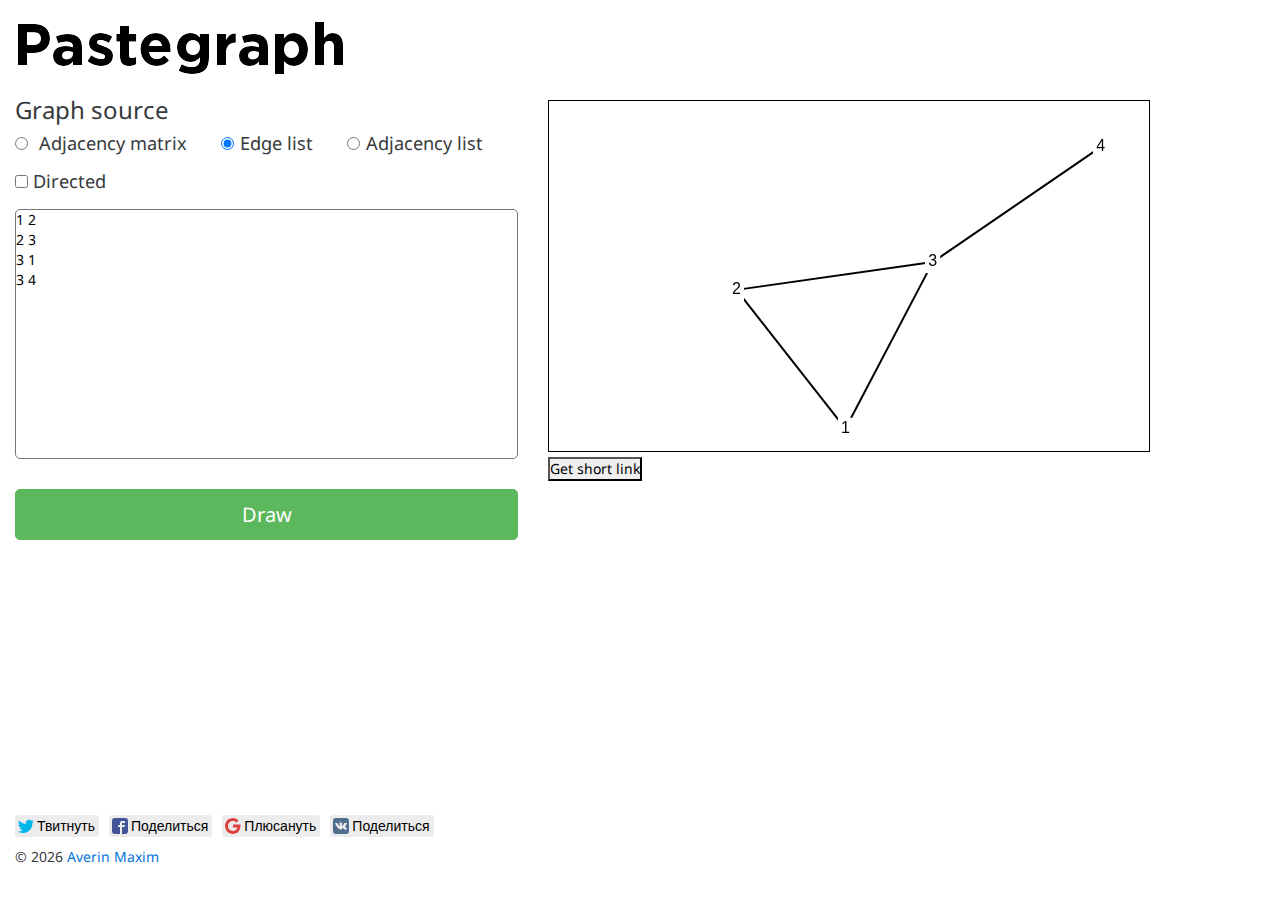
==== index.html @ cfb0f79a "add bit.ly" ====
<!DOCTYPE html>
<html>
<head>
    <title>Pastegraph is a tool for plotting graph</title>
    <meta charset="utf-8"/>
    <title>Pastegraph - tool for plotting graph</title>

    <script src="js/jquery.js"></script>
    <script src="js/bootstrap.min.js"></script>
    <script src="likely/likely.js"></script>
    <script src="js/springy.js"></script>
    <script src="js/springyui.js"></script>

    <script src="js/graphlogic.js"></script>
    <script src="js/ui.js"></script>

    <link rel="stylesheet" href="css/bootstrap.min.css">
    <link rel="stylesheet" href="likely/likely.css">
    <link rel="stylesheet" href="css/main.css">
    <link href="http://fonts.googleapis.com/css?family=Merriweather:300|Arvo" rel="stylesheet" type="text/css"/>
    <link href="https://fonts.googleapis.com/css?family=Droid+Sans:400,700|Droid+Serif" rel="stylesheet" type="text/css"/>

</head>

<body>

<div class="wrapper">

    <div class="content row-fluid">
        <header class="row-fluid">

            <div class="col-md-12">
                <img src="img/logo.png" alt="Pastegraph" style="float: left;">
            </div>
        </header>


        <div class="row-fluid">
            <div class="col-md-5">

                <form>
                    <legend>Graph source</legend>
                    <fieldset align="left">
                        <div id="button-types" >
                            <label class="radio-inline"><input  type="radio" name="draw-method" value="matrix"> Adjacency
                                matrix</label>
                            <label class="radio-inline"><input class="type-selected" type="radio" name="draw-method" value="edgeList" checked>Edge
                                list</label>
                            <label class="radio-inline"><input type="radio" name="draw-method" value="adjacencyList" >Adjacency
                                list</label>
                        </div>
                        <div class="checkbox" style="display: inline-block;margin-left: 0px;margin-top: 10px; margin-bottom: 10px;">
                            <label style="margin-right: 20px;font-size: 1.3em">
                                <input id="directional" type="checkbox" value="">
                                <span class="cr"><i class="cr-icon fa fa-check"></i></span>
                                Directed
                            </label>
                        </div>

                    </fieldset>
                    <textarea id="graph-source" class="graph-source">
1 2
2 3
3 1
3 4
                    </textarea>
                </form>
                <button style="margin-top:5%;" id="refresh" type="button" class="btn btn-success btn-lg btn-block">
                    Draw
                </button>
                <div id="errors">

                </div>

                <p id="links"> </p>
                <div id="examples">

                </div>
                <!-- <div class="examples">
                    <h3>
                        Examples:
                    </h3>
                    <p>
                        <a href="#">Triangle</a>,
                        <a href="#">Cube</a>,
                        <a href="#">Ring</a>,
                        <a href="#">Stick</a>
                    </p>
                </div> -->
            </div>


            <div class="col-md-7">
                <canvas id="springydemo" height="350" width="600px;">
                </canvas>
                <br>
                <button id="get_link" type="button">
                    Get short link
                </button>

                <a id="short-link">

                </a>
            </div>

        </div>

    </div>

    <footer class="row-fluid">
        <div class="col-md-5">
            <div class="likely">
                <div class="twitter">Твитнуть</div>
                <div class="facebook">Поделиться</div>
                <div class="gplus">Плюсануть</div>
                <div class="vkontakte">Поделиться</div>
            </div>
            <p>&copy; <span id="year"></span> <a href="mailto:amax0703@gmail.com">Averin Maxim</a></p>
        </div>
        <div class="col-md-7"></div>
    </footer>
</div>
</body>
</html>
---- likely/likely.css ----
.likely,.likely__widget{-webkit-font-smoothing:antialiased;-moz-osx-font-smoothing:grayscale;padding:0;text-indent:0!important;list-style:none!important;font-weight:400;font-family:"Helvetica Neue",Arial,sans-serif}.likely{display:inline-block}.likely__widget{margin:0;font-size:inherit}.likely{opacity:0;font-size:0!important}.likely_visible{opacity:1;transition:opacity .1s ease-in}.likely>*{display:inline-block;visibility:hidden}.likely_visible>*{visibility:inherit}.likely__widget{position:relative;white-space:nowrap}.likely__button,.likely__widget{display:inline-block}.likely__button,.likely__counter{text-decoration:none;text-rendering:optimizeLegibility;margin:0;outline:0}.likely__button{position:relative;user-select:none}.likely__counter{display:none;position:relative;font-weight:400}.likely_ready .likely__counter{display:inline-block}.likely_ready .likely__counter_empty{display:none}.likely__button,.likely__counter,.likely__icon,.likely__widget{vertical-align:top}.likely__widget{transition:background .33s ease-out,color .33s ease-out,fill .33s ease-out;line-height:inherit}.likely__widget:active,.likely__widget:focus,.likely__widget:hover{transition:none;cursor:pointer}@media (hover:none){.likely__widget:active,.likely__widget:focus,.likely__widget:hover{transition:background .33s ease-out,color .33s ease-out,fill .33s ease-out;cursor:unset}}.likely__icon{position:relative;text-align:left;display:inline-block}.likely svg{position:absolute;left:3px;top:3px;width:16px;height:16px}.likely__button,.likely__counter{line-height:inherit;cursor:inherit}.likely__button:empty{display:none}.likely__counter{text-align:center}.likely .likely__widget{color:#000;background:rgba(231,231,231,.8)}.likely .likely__counter{background-size:1px 1px;background-repeat:repeat-y;background-image:linear-gradient(to right,rgba(0,0,0,.2) 0,rgba(0,0,0,0) .5px,rgba(0,0,0,0) 100%)}.likely-light .likely__widget{color:#fff;fill:#fff;background:rgba(236,236,236,.16);text-shadow:rgba(0,0,0,.2) 0 0 .33em}.likely-light .likely__counter{background-image:linear-gradient(to right,rgba(255,255,255,.4) 0,rgba(255,255,255,0) .5px,rgba(255,255,255,0) 100%)}.likely__widget_facebook{fill:#425497}.likely__widget_facebook:active,.likely__widget_facebook:focus,.likely__widget_facebook:hover{background:rgba(207,212,229,.8)}@media (hover:none){.likely__widget_facebook:active,.likely__widget_facebook:focus,.likely__widget_facebook:hover{background:rgba(231,231,231,.8)}}.likely-light .likely__widget_facebook:active,.likely-light .likely__widget_facebook:focus,.likely-light .likely__widget_facebook:hover{text-shadow:#425497 0 0 .25em;background:rgba(66,84,151,.7)}@media (hover:none){.likely-light .likely__widget_facebook:active,.likely-light .likely__widget_facebook:focus,.likely-light .likely__widget_facebook:hover{text-shadow:rgba(0,0,0,.2) 0 0 .33em;background:rgba(236,236,236,.16)}}.likely__widget_twitter{fill:#00b7ec}.likely__widget_twitter:active,.likely__widget_twitter:focus,.likely__widget_twitter:hover{background:rgba(191,237,250,.8)}@media (hover:none){.likely__widget_twitter:active,.likely__widget_twitter:focus,.likely__widget_twitter:hover{background:rgba(231,231,231,.8)}}.likely-light .likely__widget_twitter:active,.likely-light .likely__widget_twitter:focus,.likely-light .likely__widget_twitter:hover{text-shadow:#00b7ec 0 0 .25em;background:rgba(0,183,236,.7)}@media (hover:none){.likely-light .likely__widget_twitter:active,.likely-light .likely__widget_twitter:focus,.likely-light .likely__widget_twitter:hover{text-shadow:rgba(0,0,0,.2) 0 0 .33em;background:rgba(236,236,236,.16)}}.likely__widget_gplus{fill:#dd4241}.likely__widget_gplus:active,.likely__widget_gplus:focus,.likely__widget_gplus:hover{background:rgba(246,207,207,.8)}@media (hover:none){.likely__widget_gplus:active,.likely__widget_gplus:focus,.likely__widget_gplus:hover{background:rgba(231,231,231,.8)}}.likely-light .likely__widget_gplus:active,.likely-light .likely__widget_gplus:focus,.likely-light .likely__widget_gplus:hover{text-shadow:#dd4241 0 0 .25em;background:rgba(221,66,65,.7)}@media (hover:none){.likely-light .likely__widget_gplus:active,.likely-light .likely__widget_gplus:focus,.likely-light .likely__widget_gplus:hover{text-shadow:rgba(0,0,0,.2) 0 0 .33em;background:rgba(236,236,236,.16)}}.likely__widget_vkontakte{fill:#526e8f}.likely__widget_vkontakte:active,.likely__widget_vkontakte:focus,.likely__widget_vkontakte:hover{background:rgba(211,218,227,.8)}@media (hover:none){.likely__widget_vkontakte:active,.likely__widget_vkontakte:focus,.likely__widget_vkontakte:hover{background:rgba(231,231,231,.8)}}.likely-light .likely__widget_vkontakte:active,.likely-light .likely__widget_vkontakte:focus,.likely-light .likely__widget_vkontakte:hover{text-shadow:#526e8f 0 0 .25em;background:rgba(82,110,143,.7)}@media (hover:none){.likely-light .likely__widget_vkontakte:active,.likely-light .likely__widget_vkontakte:focus,.likely-light .likely__widget_vkontakte:hover{text-shadow:rgba(0,0,0,.2) 0 0 .33em;background:rgba(236,236,236,.16)}}.likely__widget_pinterest{fill:#cc002b}.likely__widget_pinterest:active,.likely__widget_pinterest:focus,.likely__widget_pinterest:hover{background:rgba(242,191,202,.8)}@media (hover:none){.likely__widget_pinterest:active,.likely__widget_pinterest:focus,.likely__widget_pinterest:hover{background:rgba(231,231,231,.8)}}.likely-light .likely__widget_pinterest:active,.likely-light .likely__widget_pinterest:focus,.likely-light .likely__widget_pinterest:hover{text-shadow:#cc002b 0 0 .25em;background:rgba(204,0,43,.7)}@media (hover:none){.likely-light .likely__widget_pinterest:active,.likely-light .likely__widget_pinterest:focus,.likely-light .likely__widget_pinterest:hover{text-shadow:rgba(0,0,0,.2) 0 0 .33em;background:rgba(236,236,236,.16)}}.likely__widget_odnoklassniki{fill:#f6903b}.likely__widget_odnoklassniki:active,.likely__widget_odnoklassniki:focus,.likely__widget_odnoklassniki:hover{background:rgba(252,227,206,.8)}@media (hover:none){.likely__widget_odnoklassniki:active,.likely__widget_odnoklassniki:focus,.likely__widget_odnoklassniki:hover{background:rgba(231,231,231,.8)}}.likely-light .likely__widget_odnoklassniki:active,.likely-light .likely__widget_odnoklassniki:focus,.likely-light .likely__widget_odnoklassniki:hover{text-shadow:#f6903b 0 0 .25em;background:rgba(246,144,59,.7)}@media (hover:none){.likely-light .likely__widget_odnoklassniki:active,.likely-light .likely__widget_odnoklassniki:focus,.likely-light .likely__widget_odnoklassniki:hover{text-shadow:rgba(0,0,0,.2) 0 0 .33em;background:rgba(236,236,236,.16)}}.likely__widget_telegram{fill:#34abde}.likely__widget_telegram:active,.likely__widget_telegram:focus,.likely__widget_telegram:hover{background:rgba(204,234,246,.8)}@media (hover:none){.likely__widget_telegram:active,.likely__widget_telegram:focus,.likely__widget_telegram:hover{background:rgba(231,231,231,.8)}}.likely-light .likely__widget_telegram:active,.likely-light .likely__widget_telegram:focus,.likely-light .likely__widget_telegram:hover{text-shadow:#34abde 0 0 .25em;background:rgba(52,171,222,.7)}@media (hover:none){.likely-light .likely__widget_telegram:active,.likely-light .likely__widget_telegram:focus,.likely-light .likely__widget_telegram:hover{text-shadow:rgba(0,0,0,.2) 0 0 .33em;background:rgba(236,236,236,.16)}}.likely{line-height:20px;margin:0 -5px -10px}.likely .likely__widget{font-size:14px;border-radius:3px;height:22px;margin:0 5px 10px}.likely .likely__icon{width:22px;height:22px}.likely .likely__button{padding:1px 4px 1px 0}.likely .likely__counter{padding:1px 4px}.likely-big{line-height:28px;margin:0 -6px -12px}.likely-big .likely__widget{font-size:18px;border-radius:4px;height:32px;margin:0 6px 12px}.likely-big .likely__icon{width:32px;height:32px}.likely-big .likely__button{padding:2px 6px 2px 0}.likely-big .likely__counter{padding:2px 6px}.likely-big svg{left:4px;top:4px;width:24px;height:24px}.likely-small{line-height:14px;margin:0 -4px -8px}.likely-small .likely__widget{font-size:12px;border-radius:2px;height:18px;margin:0 4px 8px}.likely-small .likely__icon{width:18px;height:18px}.likely-small .likely__button{padding:2px 3px 2px 0}.likely-small .likely__counter{padding:2px 3px}.likely-small svg{left:3px;top:3px;width:12px;height:12px}
---- css/main.css ----
* {
    margin: 0;
    padding: 0;
}

html,
body {
    height: 100%;
}

.wrapper {
    display: flex;
    flex-direction: column;
    width: 100%;
    height: 100%;
    margin: 0 auto;
    font: 14px/20px "Droid Sans", sans-serif;
}

.content {
    flex: 1 0 auto;
}

footer {
    flex: 0 0 auto;
    height: 90px;
}

footer p {
    padding: 10px 10px 10px 0px;
}

header {
    height: 100px;
}

img.fork {
    position: absolute;
    top: 0;
    right: 0;
}

textarea {
    resize: none;
    height: 250px;
    width: 100%;
    border-radius: 5px;
}

.graph-source:focus{
    box-shadow: 0 0 20px rgba(0,0,0,0.5);
}

.examples {
    padding: 10px 0px;
}

canvas {
 border: 1px solid black;
}

legend {

}
#refresh,
#refresh:active,
#refresh:focus {
    outline: none;
}

input[type="radio"]{
    margin-left: 30px;
    margin-right: 6px;
}

#button-types label:first-child{
    margin-left: -30px;
}

#button-types label {
    font-size: 1.3em;
}

#button-types {
    margin-top: 5px;
}

#errors {
    margin-top: 10px;
    margin-bottom: 10px;
    font-color: red;
}
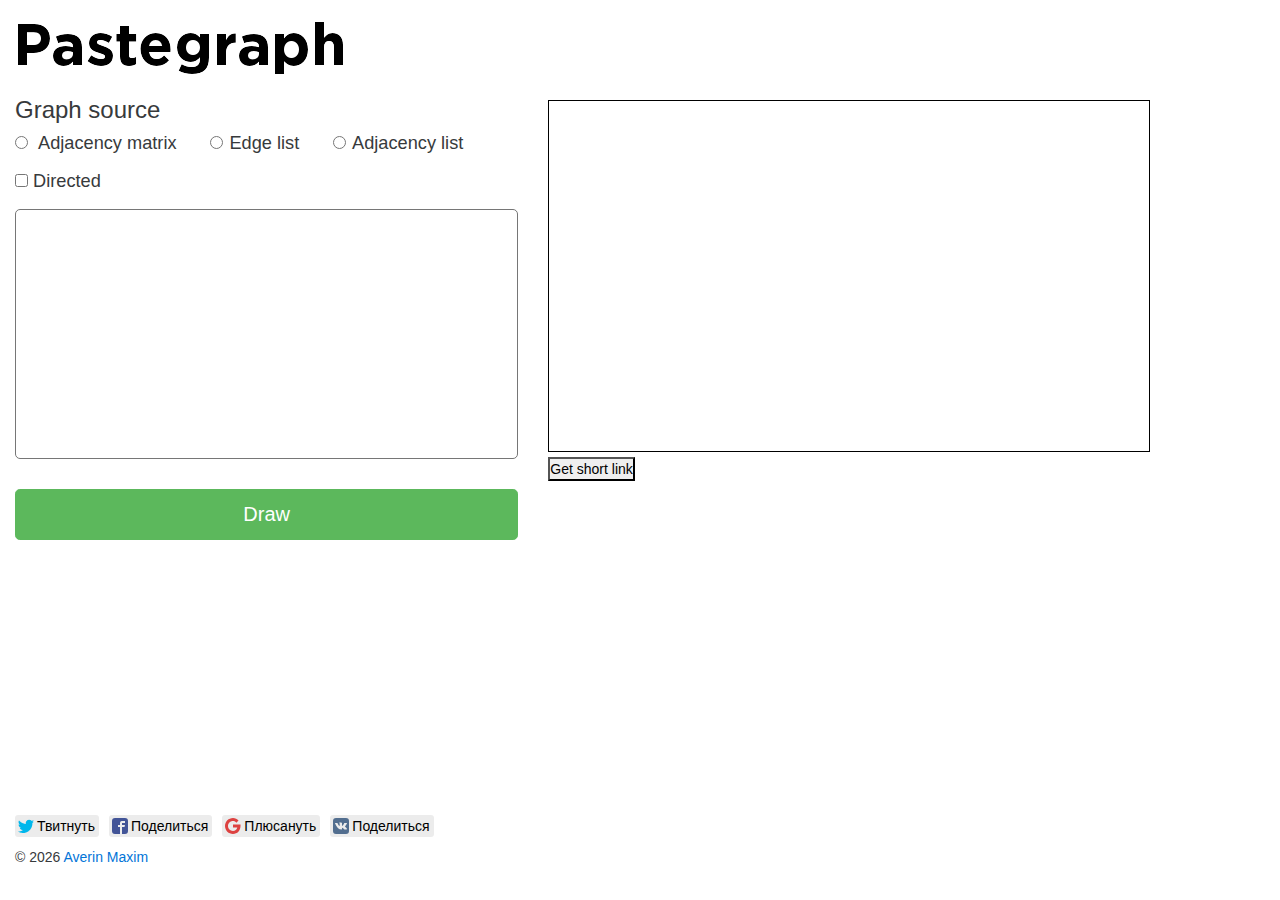
==== commit 1f6a6d7a: "Update index.html" ====
--- a/index.html
+++ b/index.html
@@ -17,8 +17,6 @@
     <link rel="stylesheet" href="css/bootstrap.min.css">
     <link rel="stylesheet" href="likely/likely.css">
     <link rel="stylesheet" href="css/main.css">
-    <link href="http://fonts.googleapis.com/css?family=Merriweather:300|Arvo" rel="stylesheet" type="text/css"/>
-    <link href="https://fonts.googleapis.com/css?family=Droid+Sans:400,700|Droid+Serif" rel="stylesheet" type="text/css"/>
 
 </head>
 
@@ -44,7 +42,7 @@
                         <div id="button-types" >
                             <label class="radio-inline"><input  type="radio" name="draw-method" value="matrix"> Adjacency
                                 matrix</label>
-                            <label class="radio-inline"><input class="type-selected" type="radio" name="draw-method" value="edgeList" checked>Edge
+                            <label class="radio-inline"><input class="type-selected" type="radio" name="draw-method" value="edgeList">Edge
                                 list</label>
                             <label class="radio-inline"><input type="radio" name="draw-method" value="adjacencyList" >Adjacency
                                 list</label>
@@ -59,10 +57,7 @@
 
                     </fieldset>
                     <textarea id="graph-source" class="graph-source">
-1 2
-2 3
-3 1
-3 4
+
                     </textarea>
                 </form>
                 <button style="margin-top:5%;" id="refresh" type="button" class="btn btn-success btn-lg btn-block">
@@ -121,4 +116,4 @@
     </footer>
 </div>
 </body>
-</html>+</html>
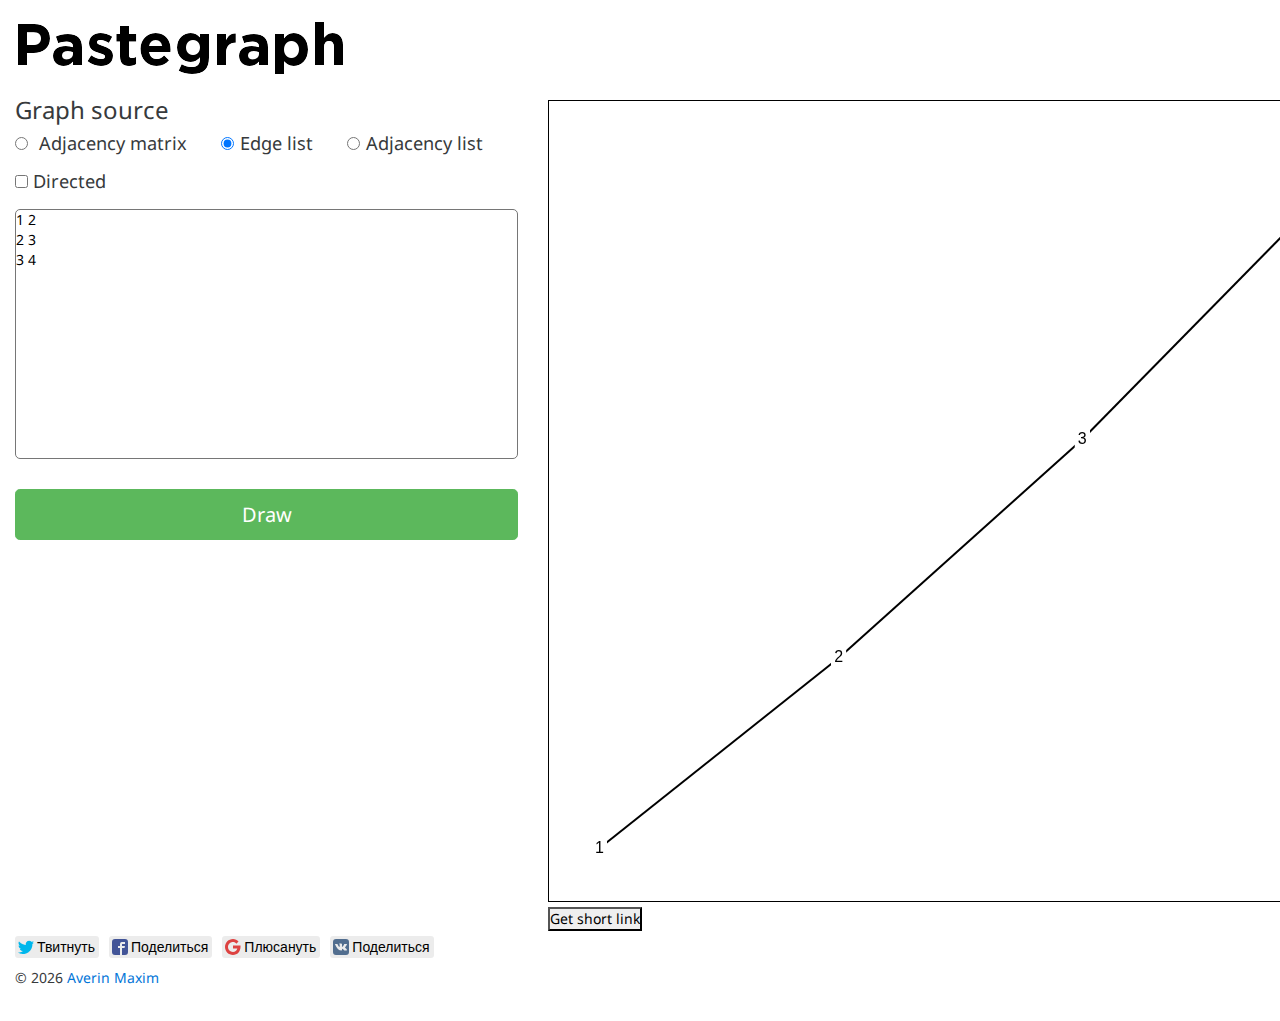
==== commit bd9d369e: "fix parsing link and doubled edges" ====
--- a/index.html
+++ b/index.html
@@ -17,6 +17,8 @@
     <link rel="stylesheet" href="css/bootstrap.min.css">
     <link rel="stylesheet" href="likely/likely.css">
     <link rel="stylesheet" href="css/main.css">
+    <link href="http://fonts.googleapis.com/css?family=Merriweather:300|Arvo" rel="stylesheet" type="text/css"/>
+    <link href="https://fonts.googleapis.com/css?family=Droid+Sans:400,700|Droid+Serif" rel="stylesheet" type="text/css"/>
 
 </head>
 
@@ -42,7 +44,7 @@
                         <div id="button-types" >
                             <label class="radio-inline"><input  type="radio" name="draw-method" value="matrix"> Adjacency
                                 matrix</label>
-                            <label class="radio-inline"><input class="type-selected" type="radio" name="draw-method" value="edgeList">Edge
+                            <label class="radio-inline"><input class="type-selected" type="radio" name="draw-method" value="edgeList" checked>Edge
                                 list</label>
                             <label class="radio-inline"><input type="radio" name="draw-method" value="adjacencyList" >Adjacency
                                 list</label>
@@ -57,8 +59,9 @@
 
                     </fieldset>
                     <textarea id="graph-source" class="graph-source">
-
-                    </textarea>
+1 2
+2 3
+3 4                </textarea>
                 </form>
                 <button style="margin-top:5%;" id="refresh" type="button" class="btn btn-success btn-lg btn-block">
                     Draw
@@ -85,8 +88,8 @@
             </div>
 
 
-            <div class="col-md-7">
-                <canvas id="springydemo" height="350" width="600px;">
+            <div class="col-md-7" width="100%">
+                <canvas id="springydemo" height="800" width="800px">
                 </canvas>
                 <br>
                 <button id="get_link" type="button">
@@ -116,4 +119,4 @@
     </footer>
 </div>
 </body>
-</html>
+</html>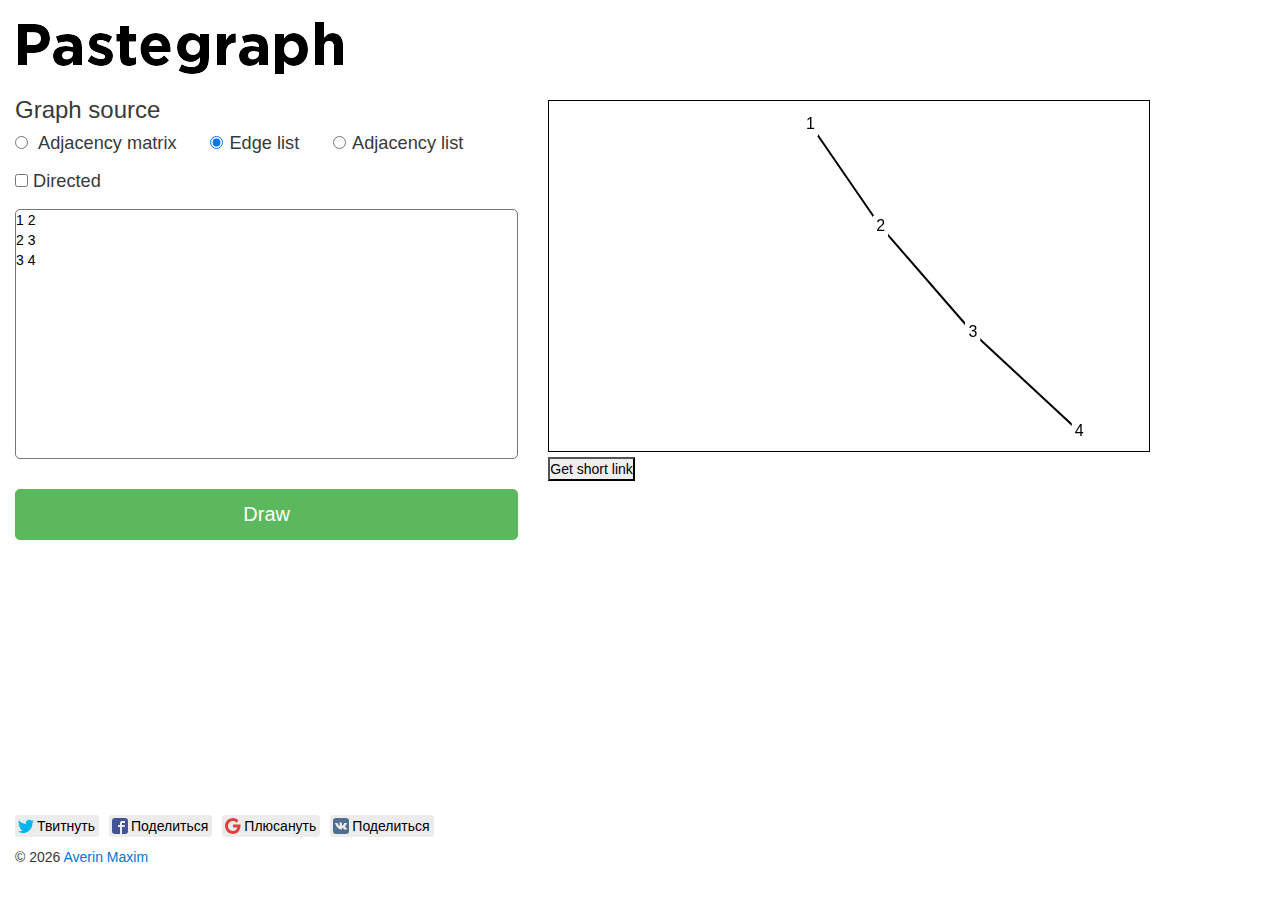
==== commit e3c27ae5: "Merge remote-tracking branch 'origin/master'" ====
--- a/index.html
+++ b/index.html
@@ -17,8 +17,6 @@
     <link rel="stylesheet" href="css/bootstrap.min.css">
     <link rel="stylesheet" href="likely/likely.css">
     <link rel="stylesheet" href="css/main.css">
-    <link href="http://fonts.googleapis.com/css?family=Merriweather:300|Arvo" rel="stylesheet" type="text/css"/>
-    <link href="https://fonts.googleapis.com/css?family=Droid+Sans:400,700|Droid+Serif" rel="stylesheet" type="text/css"/>
 
 </head>
 
@@ -88,8 +86,8 @@
             </div>
 
 
-            <div class="col-md-7" width="100%">
-                <canvas id="springydemo" height="800" width="800px">
+            <div class="col-md-7">
+                <canvas id="springydemo" height="350" width="600px;">
                 </canvas>
                 <br>
                 <button id="get_link" type="button">
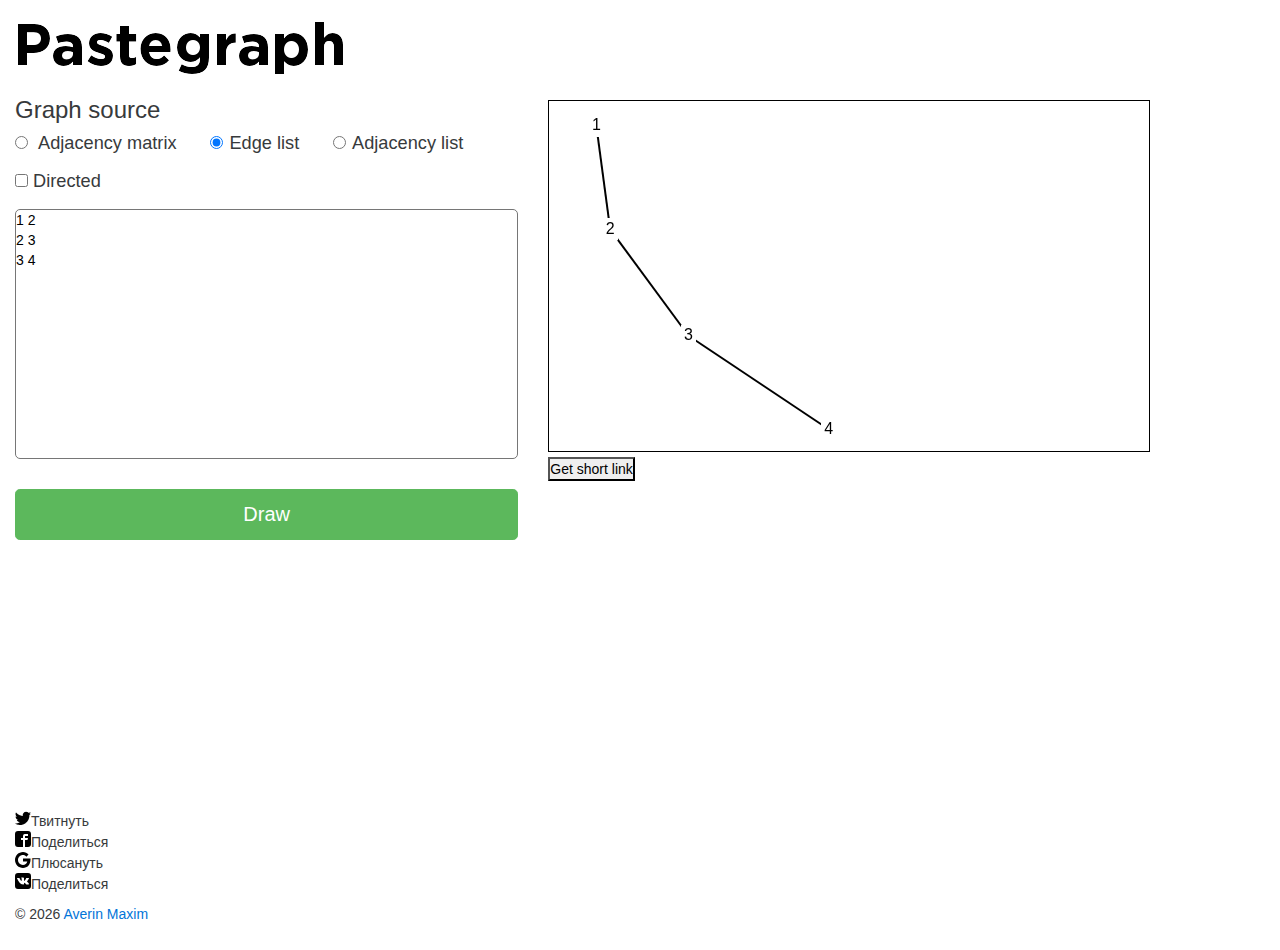
==== commit 9f29e224: "fix layout" ====
--- a/index.html
+++ b/index.html
@@ -15,7 +15,6 @@
     <script src="js/ui.js"></script>
 
     <link rel="stylesheet" href="css/bootstrap.min.css">
-    <link rel="stylesheet" href="likely/likely.css">
     <link rel="stylesheet" href="css/main.css">
 
 </head>
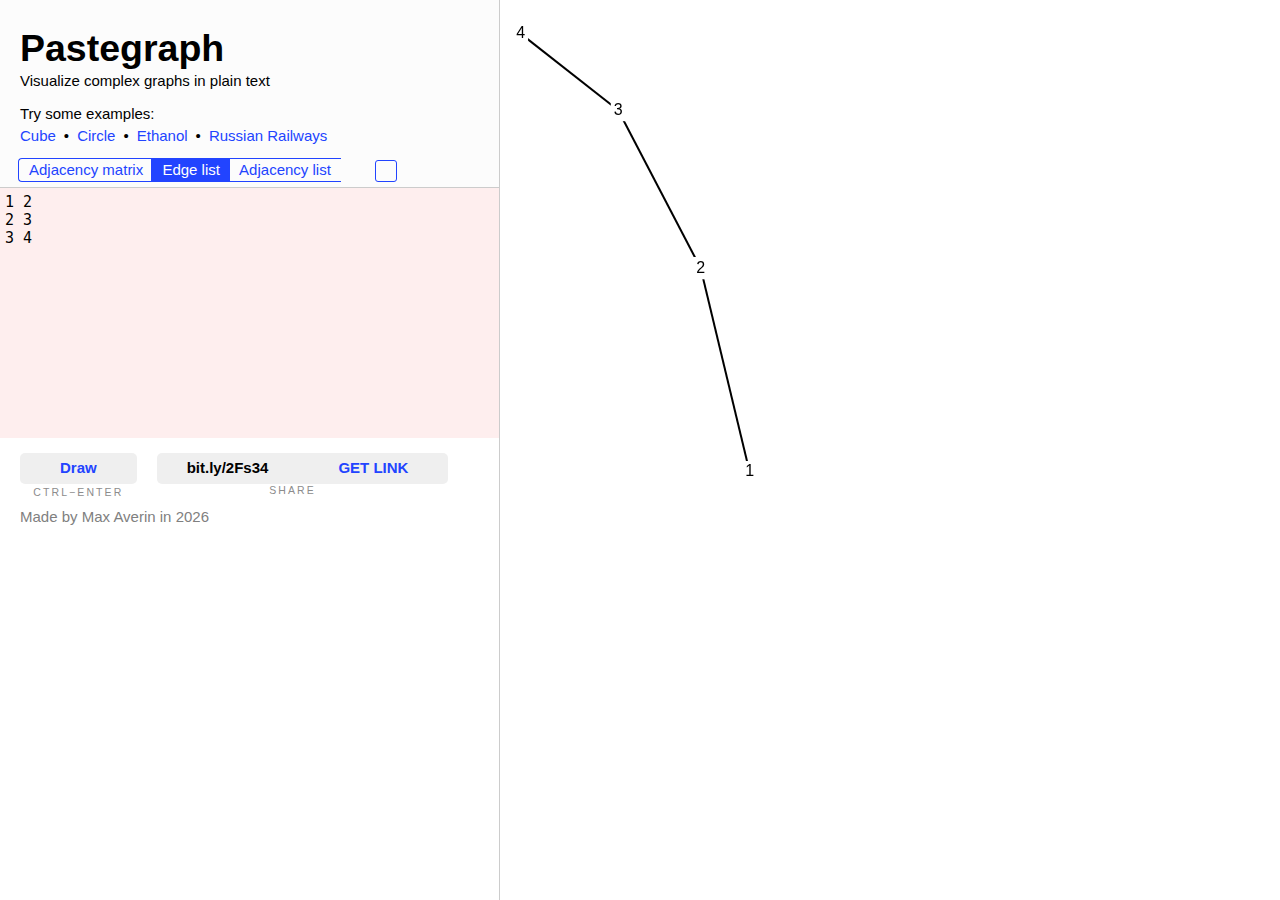
==== commit c5b0d9f7: "first version" ====
--- a/index.html
+++ b/index.html
@@ -1,119 +1,103 @@
 <!DOCTYPE html>
 <html>
 <head>
-    <title>Pastegraph is a tool for plotting graph</title>
     <meta charset="utf-8"/>
-    <title>Pastegraph - tool for plotting graph</title>
+    <title>Pastegraph - tool for plotting and sharing graph</title>
 
     <script src="js/jquery.js"></script>
-    <script src="js/bootstrap.min.js"></script>
-    <script src="likely/likely.js"></script>
     <script src="js/springy.js"></script>
     <script src="js/springyui.js"></script>
 
     <script src="js/graphlogic.js"></script>
     <script src="js/ui.js"></script>
 
-    <link rel="stylesheet" href="css/bootstrap.min.css">
+    <link rel="stylesheet" href="reset.css">
     <link rel="stylesheet" href="css/main.css">
 
 </head>
 
 <body>
+<div class="content">
+        <div class="leftColumn">
+            <div class="header">
+                <div class="control-panel">
+                    <h1>Pastegraph</h1>
+                    <p style="margin-top: -6px;margin-bottom: 10px;">Visualize complex graphs in plain text</p>
+                    <div class="examples">
+                        <p>Try some examples:</p>
+                    </div>
+                    <ul class="links" style="padding-bottom:10px;">
+                        <li class="links__list-item">
+                            <a href="#">Cube</a>
+                        </li>
+                        <li class="links__list-item">
+                            <a href="#">Circle</a>
+                        </li>
+                        <li class="links__list-item">
+                            <a href="#">Ethanol</a>
+                        </li>
+                        <li class="links__list-item">
+                            <a href="#">Russian Railways</a>
+                        </li>
+                    </ul>
+                    <div class="input-row">
+                        <input id="draw-matrix" type="radio" name="draw-method" value="matrix">
+                        <label for="draw-matrix" class="input-helper input-helper--radio">Adjacency matrix</label>
 
-<div class="wrapper">
+                        <input id="draw-edgeList" type="radio" name="draw-method" value="edgeList" checked>
+                        <label for="draw-edgeList" class="input-helper input-helper--radio">Edge list</label>
 
-    <div class="content row-fluid">
-        <header class="row-fluid">
+                        <input id="draw-adjacencyList" type="radio" name="draw-method" value="adjacencyList">
+                        <label for="draw-adjacencyList" class="input-helper input-helper--radio">Adjacency list</label>
 
-            <div class="col-md-12">
-                <img src="img/logo.png" alt="Pastegraph" style="float: left;">
-            </div>
-        </header>
+                        <input style="margin-left: 0px;" id="directional" type="checkbox" value="">
+                        <label style="margin-left: 0px;" for="directional" class="input-helper--checkbox"></label>
+                    </div>
 
 
-        <div class="row-fluid">
-            <div class="col-md-5">
-
-                <form>
-                    <legend>Graph source</legend>
-                    <fieldset align="left">
-                        <div id="button-types" >
-                            <label class="radio-inline"><input  type="radio" name="draw-method" value="matrix"> Adjacency
-                                matrix</label>
-                            <label class="radio-inline"><input class="type-selected" type="radio" name="draw-method" value="edgeList" checked>Edge
-                                list</label>
-                            <label class="radio-inline"><input type="radio" name="draw-method" value="adjacencyList" >Adjacency
-                                list</label>
-                        </div>
-                        <div class="checkbox" style="display: inline-block;margin-left: 0px;margin-top: 10px; margin-bottom: 10px;">
-                            <label style="margin-right: 20px;font-size: 1.3em">
-                                <input id="directional" type="checkbox" value="">
-                                <span class="cr"><i class="cr-icon fa fa-check"></i></span>
-                                Directed
-                            </label>
-                        </div>
-
-                    </fieldset>
-                    <textarea id="graph-source" class="graph-source">
+                </div>
+            </div>
+            <textarea id="graph-source">
 1 2
 2 3
-3 4                </textarea>
-                </form>
-                <button style="margin-top:5%;" id="refresh" type="button" class="btn btn-success btn-lg btn-block">
-                    Draw
-                </button>
-                <div id="errors">
+3 4
+            </textarea>
+            <div class="error">
 
+            </div>
+            <div style="padding-left: 20px;float: left; margin-top:2px;">
+                <div width="40" style="float: left;">
+                    <button id="refresh" type="button" class="btn">
+                        Draw
+                    </button>
+                    <div class="text-under">
+                        CTRL−ENTER
+                    </div>
                 </div>
-
-                <p id="links"> </p>
-                <div id="examples">
-
+                <div style="float: right;">
+                    <div class="btn-text" style="float: left;">
+                        <a id="short-link">
+                            bit.ly/2Fs34
+                        </a>
+                    </div>
+                    <button id="get_link" type="button" class="btn-right" style="float:right;">
+                        GET LINK
+                    </button>
+                    <div class="text-under">
+                        SHARE
+                    </div>
                 </div>
-                <!-- <div class="examples">
-                    <h3>
-                        Examples:
-                    </h3>
-                    <p>
-                        <a href="#">Triangle</a>,
-                        <a href="#">Cube</a>,
-                        <a href="#">Ring</a>,
-                        <a href="#">Stick</a>
-                    </p>
-                </div> -->
             </div>
 
+            <footer>
+                <p>Made by Max Averin in <span id="year"></span></p>
+            </footer>
+        </div>
+       <div class="rightColumn">
+            <canvas id="springydemo" width="300" height="600">
 
-            <div class="col-md-7">
-                <canvas id="springydemo" height="350" width="600px;">
-                </canvas>
-                <br>
-                <button id="get_link" type="button">
-                    Get short link
-                </button>
-
-                <a id="short-link">
-
-                </a>
-            </div>
-
+            </canvas>
         </div>
-
-    </div>
-
-    <footer class="row-fluid">
-        <div class="col-md-5">
-            <div class="likely">
-                <div class="twitter">Твитнуть</div>
-                <div class="facebook">Поделиться</div>
-                <div class="gplus">Плюсануть</div>
-                <div class="vkontakte">Поделиться</div>
-            </div>
-            <p>&copy; <span id="year"></span> <a href="mailto:amax0703@gmail.com">Averin Maxim</a></p>
-        </div>
-        <div class="col-md-7"></div>
-    </footer>
 </div>
 </body>
 </html>--- a/css/main.css
+++ b/css/main.css
@@ -1,94 +1,294 @@
 * {
     margin: 0;
     padding: 0;
+    box-sizing: border-box;
 }
 
 html,
 body {
     height: 100%;
-}
-
-.wrapper {
+    width: 100%;
+    font-size: 15px;
+    font-family: Arial, Helvetica, sans-serif;
+}
+
+p {
+    font-size: 1em;
+}
+
+a {
+    text-decoration: none;
+}
+
+a:hover {
+    text-decoration: underline;
+}
+
+.leftColumn {
+    float: left;
+    min-width: 500px;
+    width: 20%;
+    height: 100vh;
+    height: 100vh;
+    min-height: 100vh;
+    overflow: hidden;
+    border-right: 1px solid #ccc;
+}
+
+.rightColumn {
+    min-width: 400px;
+    width: 80%;
+}
+
+.control-panel a {
+    font-size: 1em;
+    color: #24F;
+}
+
+h1 {
+    font-size: 2.5em;
+    font-weight: bold;
+    padding: 0px;
+    margin: 0px;
+}
+
+.header {
+    background-color: #FCFCFC;
+    min-height: 150px;
+    padding: 0px;
+    margin: 0px;
+    /*box-shadow: 0px 9px 0px 0px rgba(247,212,212,1);*/
+    border-bottom: 1px solid #ccc;
+}
+
+.control-panel {
+    padding-top: 20px;
+    padding-left: 20px;
+    line-height: 1.5;
+}
+
+.links {
     display: flex;
-    flex-direction: column;
-    width: 100%;
-    height: 100%;
-    margin: 0 auto;
-    font: 14px/20px "Droid Sans", sans-serif;
-}
-
-.content {
-    flex: 1 0 auto;
-}
-
-footer {
-    flex: 0 0 auto;
-    height: 90px;
-}
-
-footer p {
-    padding: 10px 10px 10px 0px;
-}
-
-header {
-    height: 100px;
-}
-
-img.fork {
-    position: absolute;
-    top: 0;
-    right: 0;
+    flex-wrap: wrap;
+    padding: 0;
+}
+
+.links__list-item {
+    display: flex;
+
+}
+
+.links__list-item + .links__list-item::before {
+    position: relative;
+    content: "•";
+    margin: 0 8px;
+}
+
+.examples p {
+    padding: 0px;
+    margin: 0px;
 }
 
 textarea {
     resize: none;
+    width: 100%;
     height: 250px;
-    width: 100%;
-    border-radius: 5px;
-}
-
-.graph-source:focus{
-    box-shadow: 0 0 20px rgba(0,0,0,0.5);
-}
-
-.examples {
-    padding: 10px 0px;
-}
-
-canvas {
- border: 1px solid black;
-}
-
-legend {
-
-}
-#refresh,
-#refresh:active,
-#refresh:focus {
+    padding: 4px;
+    margin: 0px;
+    background-color: #FEEEEE;
+    border: 1px solid rgba(0, 0, 255, 0.0);
+    font-size: 1em;
+
+    font-family: monospace;
     outline: none;
-}
-
-input[type="radio"]{
+    margin: 0px;
+    cursor: text
+}
+
+.error {
+    margin: 0px;
+    margin-bottom: 10px;
+    padding-left: 20px;
+    font-weight: bold;
+    color: red;
+    font-size: 1em;
+}
+
+textarea:focus {
+    border-bottom: 1px solid blue;
+    border-top: 1px solid blue;
+    border-right: 1px solid blue;
+    border-left: none;
+}
+
+footer p {
+    font-size: 1em;
+    padding-left: 20px;
+    padding-top: 10px;
+    clear: left;
+    color: grey;
+}
+
+.text-under {
+    text-align: center;
+    letter-spacing: .20em;
+    font-size: 0.7em;
+    margin-top:2px;
+    color: #8c8c8c;
+    font-weight: 500;
+}
+
+/*
+    CSS3 checkboxes
+ */
+
+.input-row {
+    margin-left: 4px;
+}
+
+.input-helper {
+    position: relative;
+    display: inline-block;
+    margin-left: -6px;
+    margin-bottom: 5px;
+    font-size: 1em;
+    cursor: pointer;
+    padding: 10px;
+}
+
+.input-helper::before {
+    content: '';
+    display: block;
+    position: absolute;
+
+}
+
+.input-helper--radio {
+    padding: 0 4px;
+    border: 1px solid #24F;
+    border-right: none;
+    color: #24F;
+    padding: 0px 10px;
+}
+
+.input-helper:first-of-type {
+    border-radius: 4px 0 0 4px;
+}
+
+.input-helper:last-of-type {
+    margin-right: 0px;
+    border-right-width: 1px;
+    border-radius: 0px 4px 4px 0px;
+    border: 1px solid #24F;
+    padding-right: 10px;
+}
+
+input[type="radio"] {
+    display: none;
+    border: 1px solid black;
+}
+
+input[type="radio"]:checked + label {
+    background-color: #24F;
+    color: white;
+}
+
+/*
+    Draw Button
+*/
+
+.btn {
+    -webkit-border-radius: 0px 5px 5px 0px;
+    -moz-border-radius: 0px 5px 5px 0px;
+    border-radius: 5px 5px 5px 5px;
+    font-family: Arial;
+    font-weight: bold;
+    color: #24F;
+    line-height: 1.5em;
+    font-size: 1em;
+    background: #EFEFEF;
+    padding: 4px 40px 4px 40px;
+    text-decoration: none;
+    cursor: pointer;
+    border: none;
+}
+
+.btn:hover {
+    background: #24F;
+    color: white;
+    text-decoration: none;
+    outline: none;
+}
+
+.btn-text {
+    -webkit-border-radius: 5px 0px 0px 5px;
+    -moz-border-radius: 5px 0px 0px 5px;
+    border-radius: 5px 0px 0px 5px;
+    font-family: Arial;
+    font-weight: bold;
+    color: black;
+    pointer-events: none;
+    line-height: 1.5em;
+    font-size: 1em;
+    margin-left: 20px;
+    background: #EFEFEF;
+    padding: 4px 30px 4px 30px;
+    text-decoration: none;
+    border: none;
+}
+
+.btn-right {
+    -webkit-border-radius: 0px 5px 5px 0px;
+    -moz-border-radius: 0px 5px 5px 0px;
+    border-radius: 0px 5px 5px 0px;
+    font-family: Arial;
+    font-weight: bold;
+    color: #24F;
+    line-height: 1.5em;
+    font-size: 1em;
+    background: #EFEFEF;
+    padding: 4px 40px 4px 40px;
+    text-decoration: none;
+    border: none;
+    cursor: pointer;
+}
+
+.btn-right:hover {
+    background: #24F;
+    color: white;
+    text-decoration: none;
+    outline: none;
+}
+
+/*
+Checkboxes
+*/
+
+.input-helper--checkbox {
+    position: relative;
+    display: inline-block;
+    cursor: pointer;
+}
+
+.input-helper--checkbox:before {
     margin-left: 30px;
-    margin-right: 6px;
-}
-
-#button-types label:first-child{
-    margin-left: -30px;
-}
-
-#button-types label {
-    font-size: 1.3em;
-}
-
-#button-types {
-    margin-top: 5px;
-}
-
-#errors {
-    margin-top: 10px;
-    margin-bottom: 10px;
-    font-color: red;
-}
-
-
+    margin-top: -15px;
+    width: 20px;
+    height: 20px;
+    content: '';
+    background: url(../img/arrow.svg) center center no-repeat;
+    background-size: 70%;
+    display: block;
+    position: absolute;
+    border-radius: 3px;
+    border: 1px solid #24F;
+    fill: white;
+}
+
+input[type="checkbox"] {
+    display: none;
+}
+
+input[type="checkbox"]:checked + label:before {
+    fill: #24F;
+}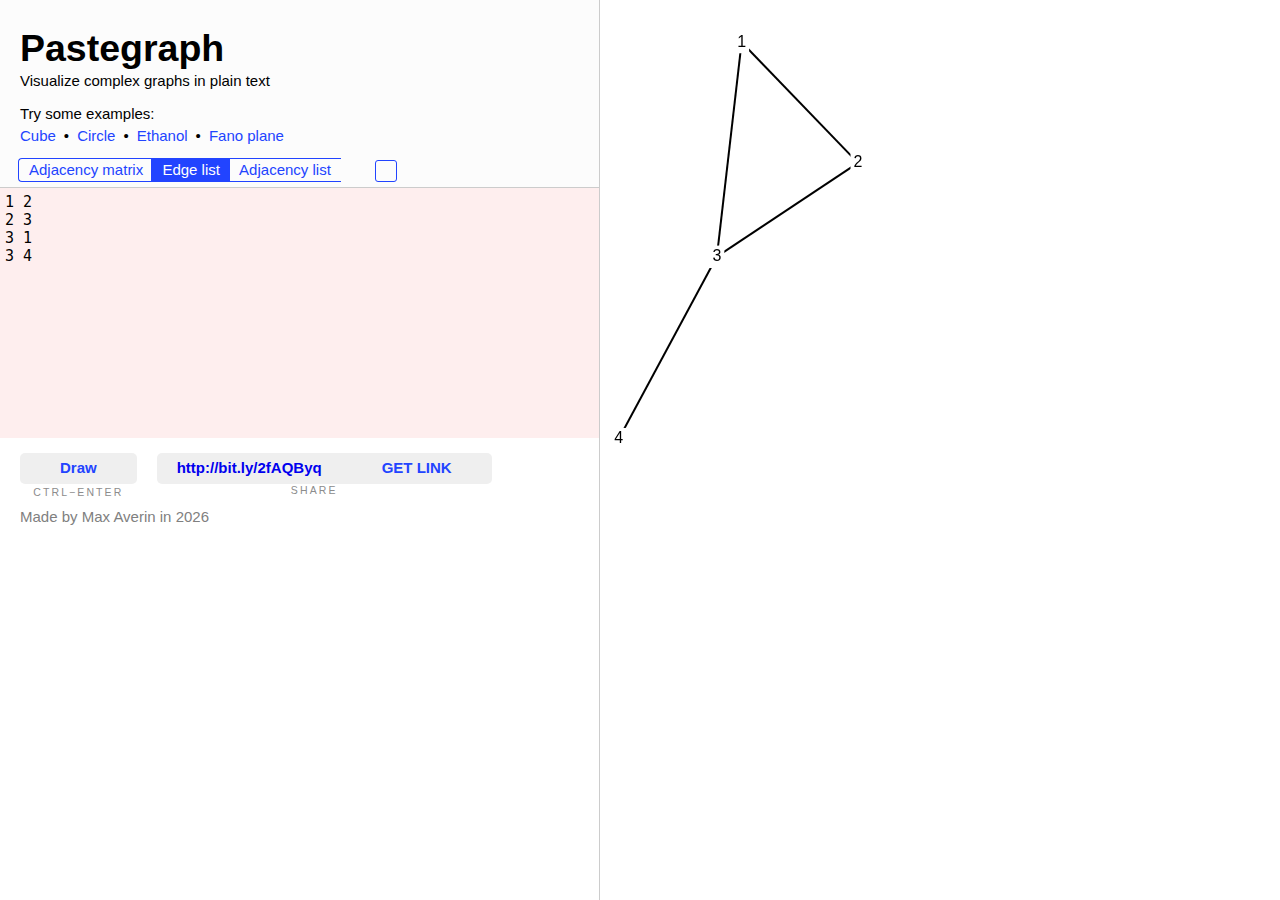
==== commit 49c83ca0: "small fixes" ====
--- a/index.html
+++ b/index.html
@@ -28,16 +28,16 @@
                     </div>
                     <ul class="links" style="padding-bottom:10px;">
                         <li class="links__list-item">
-                            <a href="#">Cube</a>
+                            <a href="?q=graph{1-2,2-3,3-4,4-1,5-6,6-7,7-8,8-5,1-5,2-6,3-7,4-8}&method=edgeList">Cube</a>
                         </li>
                         <li class="links__list-item">
-                            <a href="#">Circle</a>
+                            <a href="?q=graph{1-2,2-3,3-4,4-5,5-6,6-7,7-8,8-1}&method=edgeList">Circle</a>
                         </li>
                         <li class="links__list-item">
-                            <a href="#">Ethanol</a>
+                            <a href="?q=graph{1-2,2-3,2-4,2-6,5-6,6-8,6-9,5-10}&method=edgeList">Ethanol</a>
                         </li>
                         <li class="links__list-item">
-                            <a href="#">Russian Railways</a>
+                            <a href="?q=graph{1-2,2-3,3-4,4-5,5-6,6-1,1-7,2-7,3-7,4-7,5-7,6-7,2-4,4-6,6-2}&method=edgeList">Fano plane</a>
                         </li>
                     </ul>
                     <div class="input-row">
@@ -60,6 +60,7 @@
             <textarea id="graph-source">
 1 2
 2 3
+3 1
 3 4
             </textarea>
             <div class="error">
@@ -76,8 +77,8 @@
                 </div>
                 <div style="float: right;">
                     <div class="btn-text" style="float: left;">
-                        <a id="short-link">
-                            bit.ly/2Fs34
+                        <a id="short-link" href="http://bit.ly/2fAQByq">
+                            http://bit.ly/2fAQByq
                         </a>
                     </div>
                     <button id="get_link" type="button" class="btn-right" style="float:right;">
--- a/css/main.css
+++ b/css/main.css
@@ -26,7 +26,7 @@
 
 .leftColumn {
     float: left;
-    min-width: 500px;
+    min-width: 600px;
     width: 20%;
     height: 100vh;
     height: 100vh;
@@ -232,7 +232,7 @@
     font-size: 1em;
     margin-left: 20px;
     background: #EFEFEF;
-    padding: 4px 30px 4px 30px;
+    padding: 4px 20px 4px 20px;
     text-decoration: none;
     border: none;
 }
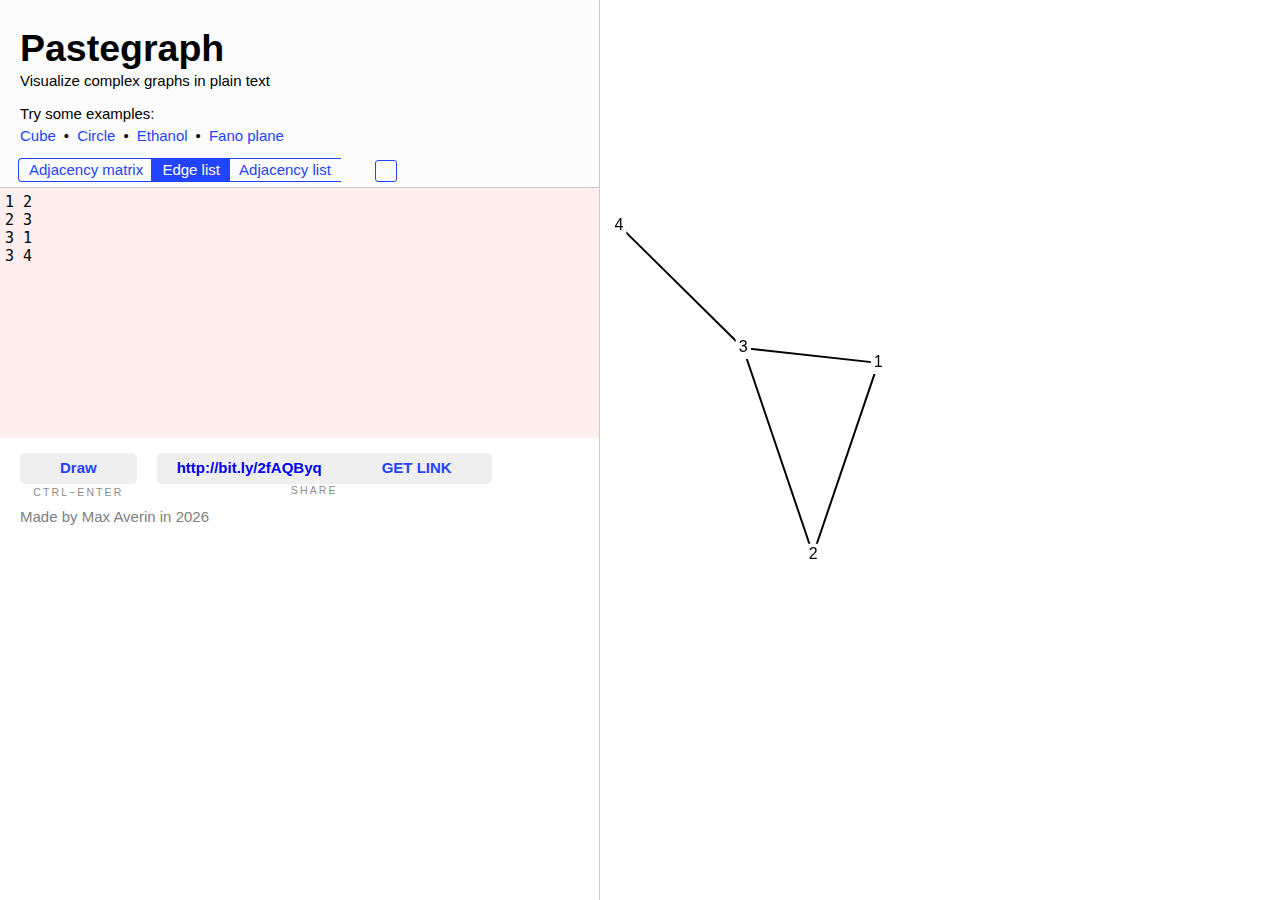
==== commit 2f2dbb2b: "add yandex.metrika" ====
--- a/index.html
+++ b/index.html
@@ -100,5 +100,6 @@
             </canvas>
         </div>
 </div>
+    <!-- Yandex.Metrika counter --> <script type="text/javascript"> (function (d, w, c) { (w[c] = w[c] || []).push(function() { try { w.yaCounter40979494 = new Ya.Metrika({ id:40979494, clickmap:true, trackLinks:true, accurateTrackBounce:true, webvisor:true, trackHash:true }); } catch(e) { } }); var n = d.getElementsByTagName("script")[0], s = d.createElement("script"), f = function () { n.parentNode.insertBefore(s, n); }; s.type = "text/javascript"; s.async = true; s.src = "https://mc.yandex.ru/metrika/watch.js"; if (w.opera == "[object Opera]") { d.addEventListener("DOMContentLoaded", f, false); } else { f(); } })(document, window, "yandex_metrika_callbacks"); </script> <noscript><div><img src="https://mc.yandex.ru/watch/40979494" style="position:absolute; left:-9999px;" alt="" /></div></noscript> <!-- /Yandex.Metrika counter -->
 </body>
-</html>+</html>
